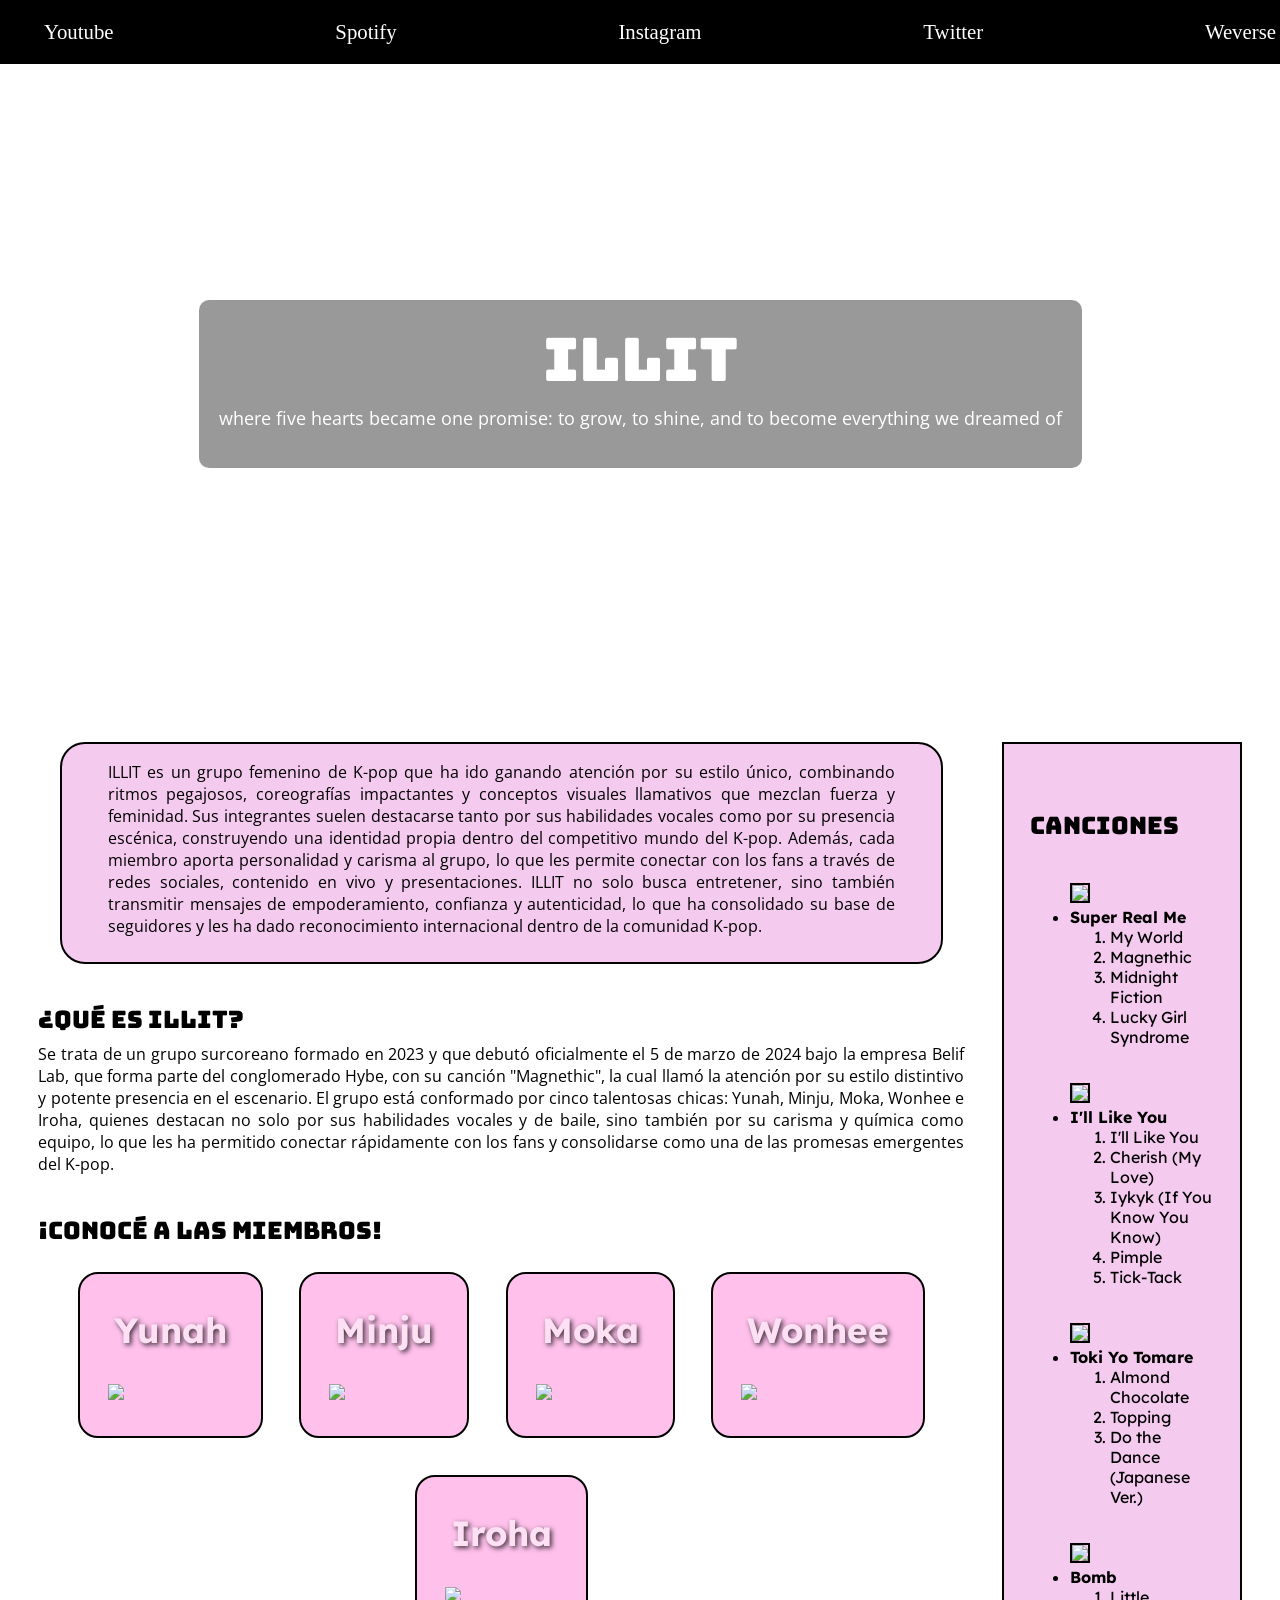
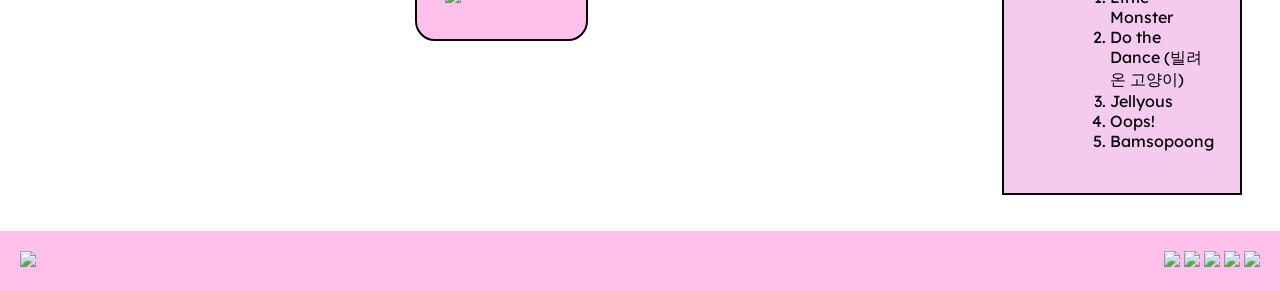
==== index.html @ ddb6dcd1 "Add files via upload" ====
<!DOCTYPE html>
<html lang="en">
<head>
    <meta charset="UTF-8">
    <meta name="viewport" content="width=device-width, initial-scale=1.0">
    <title>Illit</title>
    <link rel="shortcut icon" href="" type="image/x-icon">
    <link rel="stylesheet" href="Illit.css">
    <link rel="shortcut icon" href="illitImg/IllitParaÍcono.jpg">

<!--- Acá van las fuentes de letras-->

<link rel="preconnect" href="https://fonts.googleapis.com">
<link rel="preconnect" href="https://fonts.gstatic.com" crossorigin>
<link href="https://fonts.googleapis.com/css2?family=Anta&family=Bungee&family=Lexend:wght@100..900&family=Open+Sans:ital,wght@0,300..800;1,300..800&display=swap" rel="stylesheet">

</head>
<body>


<nav>
    <div id="NavCompu">
        <ul> 
            <li class="NavNormal"><a href="https://www.youtube.com/channel/UCEpFoWeCMCo5z3EvWaz6hQQ" target="_blank">Youtube</a></li>
            <li class="NavNormal"><a href="https://open.spotify.com/intl-es/artist/36cgvBn0aadzOijnjjwqMN" target="_blank">Spotify</a></li>
            <li class="NavNormal"><a href="https://www.instagram.com/illit_official/" target="_blank">Instagram</a></li>
            <li class="NavNormal"><a href="https://x.com/ILLIT_twt" target="_blank">Twitter</a></li>
            <li class="NavNormal"><a href="https://weverse.io/illit/highlight" target="_blank">Weverse</a></li>
        </ul>
    </div>

        <!---Esto es para el responsive--> 
    <div id="NavResponsive">
        <ul>
            <li><a href="https://www.youtube.com/channel/UCEpFoWeCMCo5z3EvWaz6hQQ" target="_blank"> <img src="https://upload.wikimedia.org/wikipedia/commons/e/ef/Youtube_logo.png" height="40px"></a></li>
            <li><a href="https://open.spotify.com/intl-es/artist/36cgvBn0aadzOijnjjwqMN" target="_blank"> <img src="https://upload.wikimedia.org/wikipedia/commons/thumb/1/19/Spotify_logo_without_text.svg/2048px-Spotify_logo_without_text.svg.png" height="40px"></a></li>
            <li><a href="https://www.instagram.com/illit_official/" target="_blank"> <img src="https://upload.wikimedia.org/wikipedia/commons/thumb/9/95/Instagram_logo_2022.svg/1000px-Instagram_logo_2022.svg.png" height="40px"></a></li>
            <li><a href="https://x.com/ILLIT_twt" target="_blank"> <img src="https://upload.wikimedia.org/wikipedia/commons/thumb/6/6f/Logo_of_Twitter.svg/2491px-Logo_of_Twitter.svg.png" height="40px"></a></li>
            <li><a href="https://weverse.io/illit/highlight" target="_blank"> <img src="https://upload.wikimedia.org/wikipedia/commons/thumb/6/6f/Weverse_logo.svg/1200px-Weverse_logo.svg.png" height="40px"></a></li>
        </ul>
    </div>
    
</nav>


<header>

    <div class="HeaderTexto">
        <h1>illit</h1>
        <p>where five hearts became one promise: to grow, to shine, and to become everything we dreamed of</p>
    </div>
</header>


<main>

<div class="CuerpoPrincipal">

    <div class="ContenedorLlamativaIntroducción">
        <section id="LlamativaIntroducción">
        <p>ILLIT es un grupo femenino de K-pop que ha ido ganando atención por su estilo único, combinando ritmos pegajosos, coreografías impactantes y conceptos visuales llamativos que mezclan fuerza y feminidad. Sus integrantes suelen destacarse tanto por sus habilidades vocales como por su presencia escénica, construyendo una identidad propia dentro del competitivo mundo del K-pop. Además, cada miembro aporta personalidad y carisma al grupo, lo que les permite conectar con los fans a través de redes sociales, contenido en vivo y presentaciones. ILLIT no solo busca entretener, sino también transmitir mensajes de empoderamiento, confianza y autenticidad, lo que ha consolidado su base de seguidores y les ha dado reconocimiento internacional dentro de la comunidad K-pop.</p>
        </section>
    </div>

    <section><!--¿Qué es Illit?--> 
        <h1>¿Qué es illit?</h1>
        <p> Se trata de un grupo surcoreano formado en 2023 y que debutó oficialmente el 5 de marzo de 2024 bajo la empresa Belif Lab, que forma parte del conglomerado Hybe, con su canción "Magnethic", la cual llamó la atención por su estilo distintivo y potente presencia en el escenario. El grupo está conformado por cinco talentosas chicas: Yunah, Minju, Moka, Wonhee e Iroha, quienes destacan no solo por sus habilidades vocales y de baile, sino también por su carisma y química como equipo, lo que les ha permitido conectar rápidamente con los fans y consolidarse como una de las promesas emergentes del K-pop.</p>
    </section>

    <section> <!--Miembros-->
        <h1>¡Conocé a las miembros!</h1>

        <div id="Miembros">

            <!--Yunah-->
            <div class="MiembrosIndividual">
                <a href="Yunah.html">
                    <h3>Yunah</h3>
                    <br>
                    <img src="illitImg/YunahImg.jpg" height="300px">
                </a>
            </div>


            <!--Minju-->
            <div class="MiembrosIndividual">
                <a href="Minju.html">
                    <h3>Minju</h3>
                    <br>
                    <img src="illitImg/MinjuImg.jpg" height="300px">
                </a>
            </div>


            <!--Moka-->
            <div class="MiembrosIndividual">
                <a href="Moka.html">
                    <h3>Moka</h3>
                    <br>
                    <img src="illitImg/MokaImg.jpg" height="300px">
                </a>
            </div>


            <!--Wonhee-->
            <div class="MiembrosIndividual">
                <a href="Wonhee.html">
                    <h3>Wonhee</h3>
                    <br>
                    <img src="illitImg/WonheeImg.jpg" height="300px">
                </a>
            </div>


            <!--Iroha-->
            <div class="MiembrosIndividual">
                <a href="Iroha.html">
                    <h3>Iroha</h3>
                    <br>
                    <img src="illitImg/IrohaImg.jpg" height="300px">
                </a>
            </div>
        </div>
    </section>

    <section id="PlaylistCelular">
        <br>
        <h1>Canciones</h1>
        <iframe data-testid="embed-iframe" style="border-radius:12px" src="https://open.spotify.com/embed/playlist/37i9dQZF1DZ06evO1NatAS?utm_source=generator" width="100%" height="352" frameBorder="0" allowfullscreen="" allow="autoplay; clipboard-write; encrypted-media; fullscreen; picture-in-picture" loading="lazy"></iframe>
    </section>

</div> <!---Acá termina el cuerpo principal-->

<aside>
    <h1>Canciones</h1>
    <br>
    <ul>
        <div><!---Super Real Me-->
            <a href="https://open.spotify.com/album/6irebIc6UO8fN0jl4UlzBS?si=mn-RBTatTna_5FFsGdFFwg" target="_blank">
                    <img src="illitImg/ÁLBUMsuperRealMe.webp" width="80%">
            </a>
            <li><strong>Super Real Me</strong></li>
                <ol>
                        <li><a href="https://open.spotify.com/intl-es/track/2Xiaplc23BureS4EDeE8xa?si=95972e3a86d4497b" target="_blank">My World</a></li>
                        <li><a href="https://open.spotify.com/intl-es/track/1aKvZDoLGkNMxoRYgkckZG?si=e9b22f85bad5419f" target="_blank">Magnethic</a></li>
                        <li><a href="https://open.spotify.com/intl-es/track/6QqrxJe1iQxwLY6he6FLFo?si=5915786a81f74e5a" target="_blank">Midnight Fiction</a></li>
                        <li><a href="https://open.spotify.com/intl-es/track/2kIUILBPlz4exX9xIFS275?si=ce0b7c5b870b4bcf" target="_blank">Lucky Girl Syndrome</a></li>
                </ol>
        </div>
            <br><br>
        <div> <!---I´ll Like You-->
                <a href="https://open.spotify.com/album/7CBwpeVQ27cWwyEYjByVH1?si=tg30fzYwR9exzYQVEYYKyQ" target="_blank">
                    <img src="illitImg/ÁLBUMillLikeYou.webp" width="80%">
                </a>
                <li><strong>I'll Like You</strong></li>
                    <ol>
                        <li><a href="https://open.spotify.com/intl-es/track/2v7aUMUc1kerJyaRmIx9zd?si=af24a090c06240bd" target="_blank">I'll Like You</a></li>
                        <li><a href="https://open.spotify.com/intl-es/track/2MoUuJhpSO4a0czxvsrSC6?si=f6792e5a083f4bc0" target="_blank">Cherish (My Love)</a></li>
                        <li><a href="https://open.spotify.com/intl-es/track/31UtyhPu6vu9LJBzoygDiQ?si=33cd0cd79b5d4cbb" target="_blank">Iykyk (If You Know You Know)</a></li>
                        <li><a href="https://open.spotify.com/intl-es/track/1ZPwN2BYeKssfv4avkzyKI?si=1d2ef8c8f9a64642" target="_blank">Pimple</a></li>
                        <li><a href="https://open.spotify.com/intl-es/track/0znsc67nMhP4X9hjhvoyeP?si=1a9c3b1a79644c91" target="_blank">Tick-Tack</a></li>
                    </ol>
                    
        </div>
            <br><br>
        <div><!---Toki Yo Tomare--> 
                <a href="https://open.spotify.com/album/34XoGWHnpRwZZieuoUN6sP?si=G8ORGV8YT9e0MLgFfBfJXQ" target="_blank">
                    <img src="illitImg/ÁLBUMtokiYoTomare.jpeg" width="80%">
                </a>
                <li><strong>Toki Yo Tomare</strong></li>
                    <ol>
                        <li><a href="https://open.spotify.com/intl-es/track/7EFRt1gVMcGpKyXqxYHedW?si=600edc7e377f4c42" target="_blank">Almond Chocolate</a></li>
                        <li><a href="https://open.spotify.com/intl-es/track/4YmOpeiAAUG2DZW2IL5vr7?si=2d009448e1944ee7" target="_blank">Topping</a></li>
                        <li><a href="https://open.spotify.com/intl-es/track/3YK0RZOpEGLw5wS5h11tws?si=d758f4e2a8e54584" target="_blank">Do the Dance (Japanese Ver.)</a></li>
                    </ol>
        </div>
            <br><br>
        <div> <!---Bomb-->
                <a href="https://open.spotify.com/album/6tcKWEXikmRDB9KufEHvLp?si=Hsp1ujvnR2Kp2tv8JWtOCQ" target="_blank">
                    <img src="illitImg/ÁLBUMbomb.webp" width="80%">
                </a>
                <li><strong>Bomb</strong></li>
                    <ol>
                        <li><a href="https://open.spotify.com/intl-es/track/5MaPzLp2vwSqu8YyUZ4zR7?si=da8be5d14ab74692" target="_blank">Little Monster</a></li>
                        <li><a href="https://open.spotify.com/intl-es/track/4p0uVFAXKUISu8yp9gNtWE?si=7d5b133c3714499c" target="_blank">Do the Dance (빌려온 고양이)</a></li>
                        <li><a href="https://open.spotify.com/intl-es/track/0wFU2pYHZi45Ws1VD6aSJX?si=67851f786c924c7d" target="_blank">Jellyous</a></li>
                        <li><a href="https://open.spotify.com/intl-es/track/1tO6hb9Ym7aTV8hJ31tLjr?si=434a36bb82b344a0" target="_blank">Oops!</a></li>
                        <li><a href="https://open.spotify.com/intl-es/track/3INETdToKVgt2vfp1wYBFw?si=f1d566fb3cea4b3e" target="_blank">Bamsopoong</a></li>
                    </ol>
        </div>
    </ul>
</aside>

</main>

<br><br>

<footer>
    <div id="LogoFooter">
        <img src="illitImg/Illit_logo.png" height="80px">
    </div>
    <div id="RedesSocialesFooter">
        <a href="https://www.youtube.com/channel/UCEpFoWeCMCo5z3EvWaz6hQQ" target="_blank"> <img src="https://upload.wikimedia.org/wikipedia/commons/e/ef/Youtube_logo.png" height="60px"></a>
        <a href="https://open.spotify.com/intl-es/artist/36cgvBn0aadzOijnjjwqMN" target="_blank"> <img src="https://upload.wikimedia.org/wikipedia/commons/thumb/1/19/Spotify_logo_without_text.svg/2048px-Spotify_logo_without_text.svg.png" height="60px"></a>
        <a href="https://www.instagram.com/illit_official/" target="_blank"> <img src="https://upload.wikimedia.org/wikipedia/commons/thumb/9/95/Instagram_logo_2022.svg/1000px-Instagram_logo_2022.svg.png" height="60px"></a>
        <a href="https://x.com/ILLIT_twt" target="_blank"> <img src="https://upload.wikimedia.org/wikipedia/commons/thumb/6/6f/Logo_of_Twitter.svg/2491px-Logo_of_Twitter.svg.png" height="60px"></a>
        <a href="https://weverse.io/illit/highlight" target="_blank"> <img src="https://upload.wikimedia.org/wikipedia/commons/thumb/6/6f/Weverse_logo.svg/1200px-Weverse_logo.svg.png" height="60px"></a>
    </div>
</footer>



</body>
</html>
---- Illit.css ----
/** Comentarios **/

body{
    margin: 0px;
    background-image: url(https://i.pinimg.com/736x/af/b0/a5/afb0a52d6d24ffaeb7620e6a61460c4c.jpg);

    p{
        font-family: "Open Sans", sans-serif;
        font-optical-sizing: auto;
        font-style: normal;
        margin-top: 7px;
    }

    h1{
        font-family: "Bungee", sans-serif;
        font-weight: 400;
        font-style: normal;
        margin-top: 40px;
        margin-bottom: 8px;
    }

}

/*Los Navegadores*/

#NavResponsive{
    display: none;
    padding: 4px;
    background-color: black;
    justify-content: space-between;
    
        ul{
            display: flex;
            flex-direction: row;
            justify-content: space-between; 
        }
    
}

#NavCompu{
    padding: 4px;
    background-color: black;
    
        ul{
            display: flex;
            flex-direction: row;
            justify-content: space-between; 

            a{
                text-decoration: none;
                color: white;
                font-size: 130%;
            }
        }

        li:hover{
            background: pink;
        }
}


/** Acá está lo del header**/

header{
    background-image: url(https://i.pinimg.com/1200x/57/23/c2/5723c2fb56389c3ae4c910d5e4dc1c56.jpg);
    background-size: cover;  /* Hace que la imagen se escale para cubrir todo el header */
    background-position: center; /* Centra la imagen */
    height: 620px;
    padding: 10px;
    display: flex;
    justify-content: center; /* Centra horizontalmente */
    align-items: center; /* Centra verticalmente */
    text-align: center; /* Centra el texto */
}


.HeaderTexto{
    color: white;
    background-color: rgba(0, 0, 0, 0.4); /*para fondo semitransparente */
    padding: 20px;
    border-radius: 10px;

    h1 {
        font-size: 60px;
        margin: 0;
    }

    p {
        font-size: 18px;
    }

}


/**Acá empieza el main**/

main{
    display: flex;
}

/**Cuerpo principal aquí**/

.CuerpoPrincipal{
    margin: 3%;
    text-align: justify;
}

.ContenedorLlamativaIntroducción{
    display: flex;
    justify-content: center;
}

#LlamativaIntroducción{
    width: 5%;
    padding-left: 5%;
    padding-right: 5%;
    padding-bottom: 1%;
    padding-top: 1%;
    border-width: 2px;
    border-color: black;
    border-radius: 25px;
    border-style: solid;
    background-color: rgb(245, 202, 239);

    
    /* Lo de aquí es para animación*/

    animation: AnimaciónIntroLlamativa 4s linear 0s 1 normal forwards;
}

@keyframes AnimaciónIntroLlamativa {
	0% {
		animation-timing-function: ease-in;
		opacity: 1;
		transform: translateY(-45px);
	}

	24% {
		opacity: 1;
	}

	40% {
		animation-timing-function: ease-in;
		transform: translateY(-24px);
	}

	65% {
		animation-timing-function: ease-in;
		transform: translateY(-12px);
	}

	82% {
		animation-timing-function: ease-in;
		transform: translateY(-6px);
	}

	93% {
		animation-timing-function: ease-in;
		transform: translateY(-4px);
	}

	25%,
	55%,
	75%,
	87% {
		animation-timing-function: ease-out;
		transform: translateY(0px);
	}

	100% {
		animation-timing-function: ease-out;
		opacity: 1;
		transform: translateY(0px);
	}

}


/**Miembros xd**/

#Miembros{
    display: flex;
    flex-wrap: wrap;
    justify-content: center;
}


.MiembrosIndividual{
    border-style: solid;
    border-width: 2px;
    border-radius: 20px;
    margin: 2%;
    padding: 3%;
    background-color: rgb(255, 192, 236);
    animation: AnimaciónMiembros 0.5s linear 0s 1 normal forwards;

/**Estilo del a y del h3**/

    a{
        text-decoration: none;
        font-size: 30px;
        font-family: "Lexend", sans-serif;
        font-optical-sizing: auto;
        font-style: normal;
        color: rgb(253, 224, 243);
        text-shadow: 2px 2px 5px rgba(0, 0, 0, 0.76);
    }

    h3{
        margin: 6px;
        margin-bottom: -20px;
        text-align: center;
    }

    h3:hover{
        transform: scale(1.5);
    }

    img:hover{
        transform: scale(1.12);
    }

}


@keyframes AnimaciónMiembros {
	0% {
		transform: scale(0.5);
	}

	100% {
		transform: scale(1);
	}
}

/**La playlist**/

#PlaylistCelular{
    display: none;
}

aside{
    margin-right: 3%;
    margin-top: 3%;
    padding: 2%;
    border-width: 2px;
    border-style: solid;
    background-color: rgb(245, 202, 239);

    a{
        text-decoration: none;
        color: black;
            font-family: "Lexend", sans-serif;
            font-optical-sizing: auto;
            font-style: normal;
    }

    li{
        font-family: "Lexend", sans-serif;
        font-optical-sizing: auto;
        font-style: normal;
    }

    img{
        border-width: 2px;
        border-style: solid;
    }
    
}

footer{
    background-color: rgb(255, 192, 236);
    padding: 20px;
    display: flex;
    justify-content: space-between;
}

/*Acá empiezan los media para ajustar tamaños*/

    /*Celulares*/

    @media (max-width:365px){
        #NavResponsive img{
            height: 30px;
            width: 30px;
        }
    }

        @media (max-width:500px){

            #NavCompu{
                display: none;
            }

            #NavResponsive{
                display: block;
            }

            .MiembrosIndividual{
                flex-direction: column;
            }

            #LlamativaIntroducción{
                width: 450px;
            }

            #RedesSocialesFooter{
                display: none;
            }

        }

    /*Tablets*/
        @media (max-width:600px){
            nav li{
                font-size: 12px;
            }
        }

        @media (max-width:1024px){

            aside{
                display: none;
            }

            #PlaylistCelular{
                display: block;
            }

            #LogoFooter{
                img{
                    width: 200px;
                    height: auto;
                }
            }

            #RedesSocialesFooter{
                img{
                    height: 37px;
                    flex-wrap: wrap;
                }

            }

        }

    /*Computadoras*/
        @media (max-width:1840px){

            .MiembrosIndividual{
                flex-direction: row;
            }

            #LlamativaIntroducción{
                width: 85%;
            }

        }
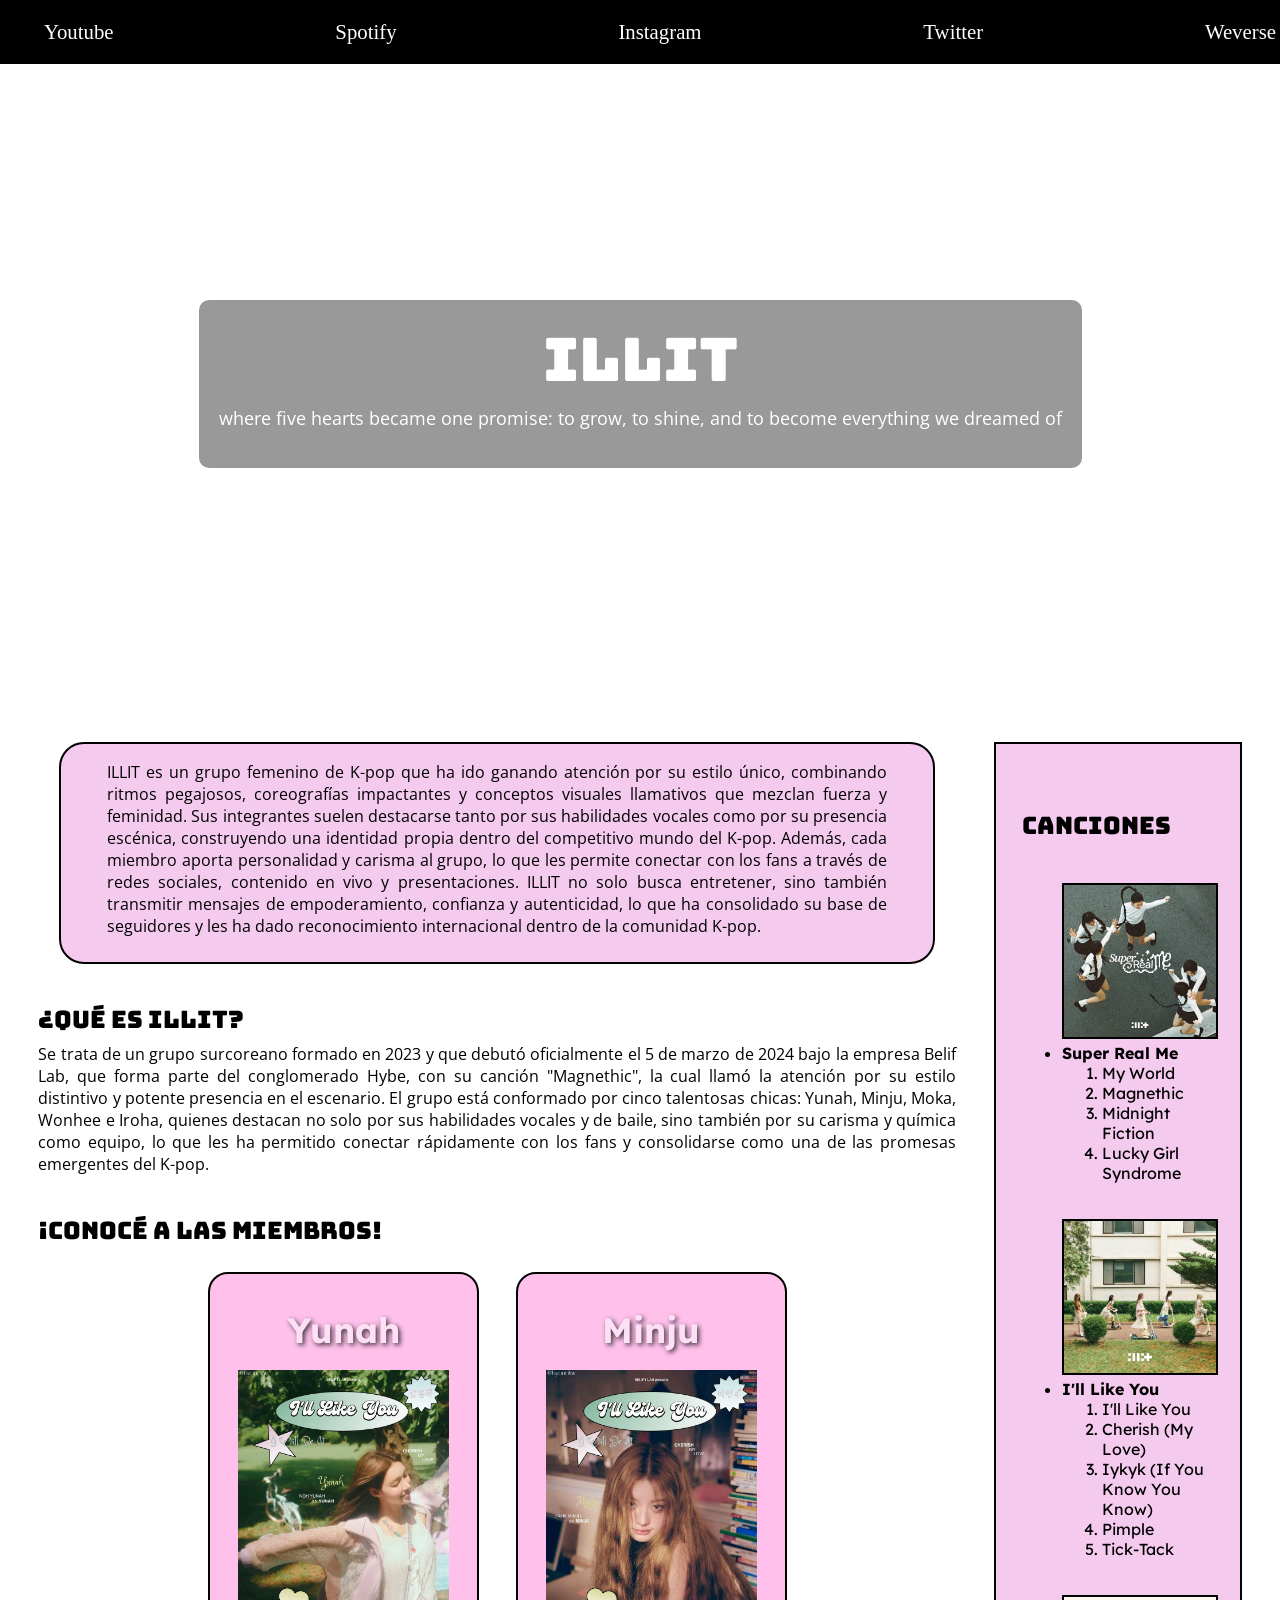
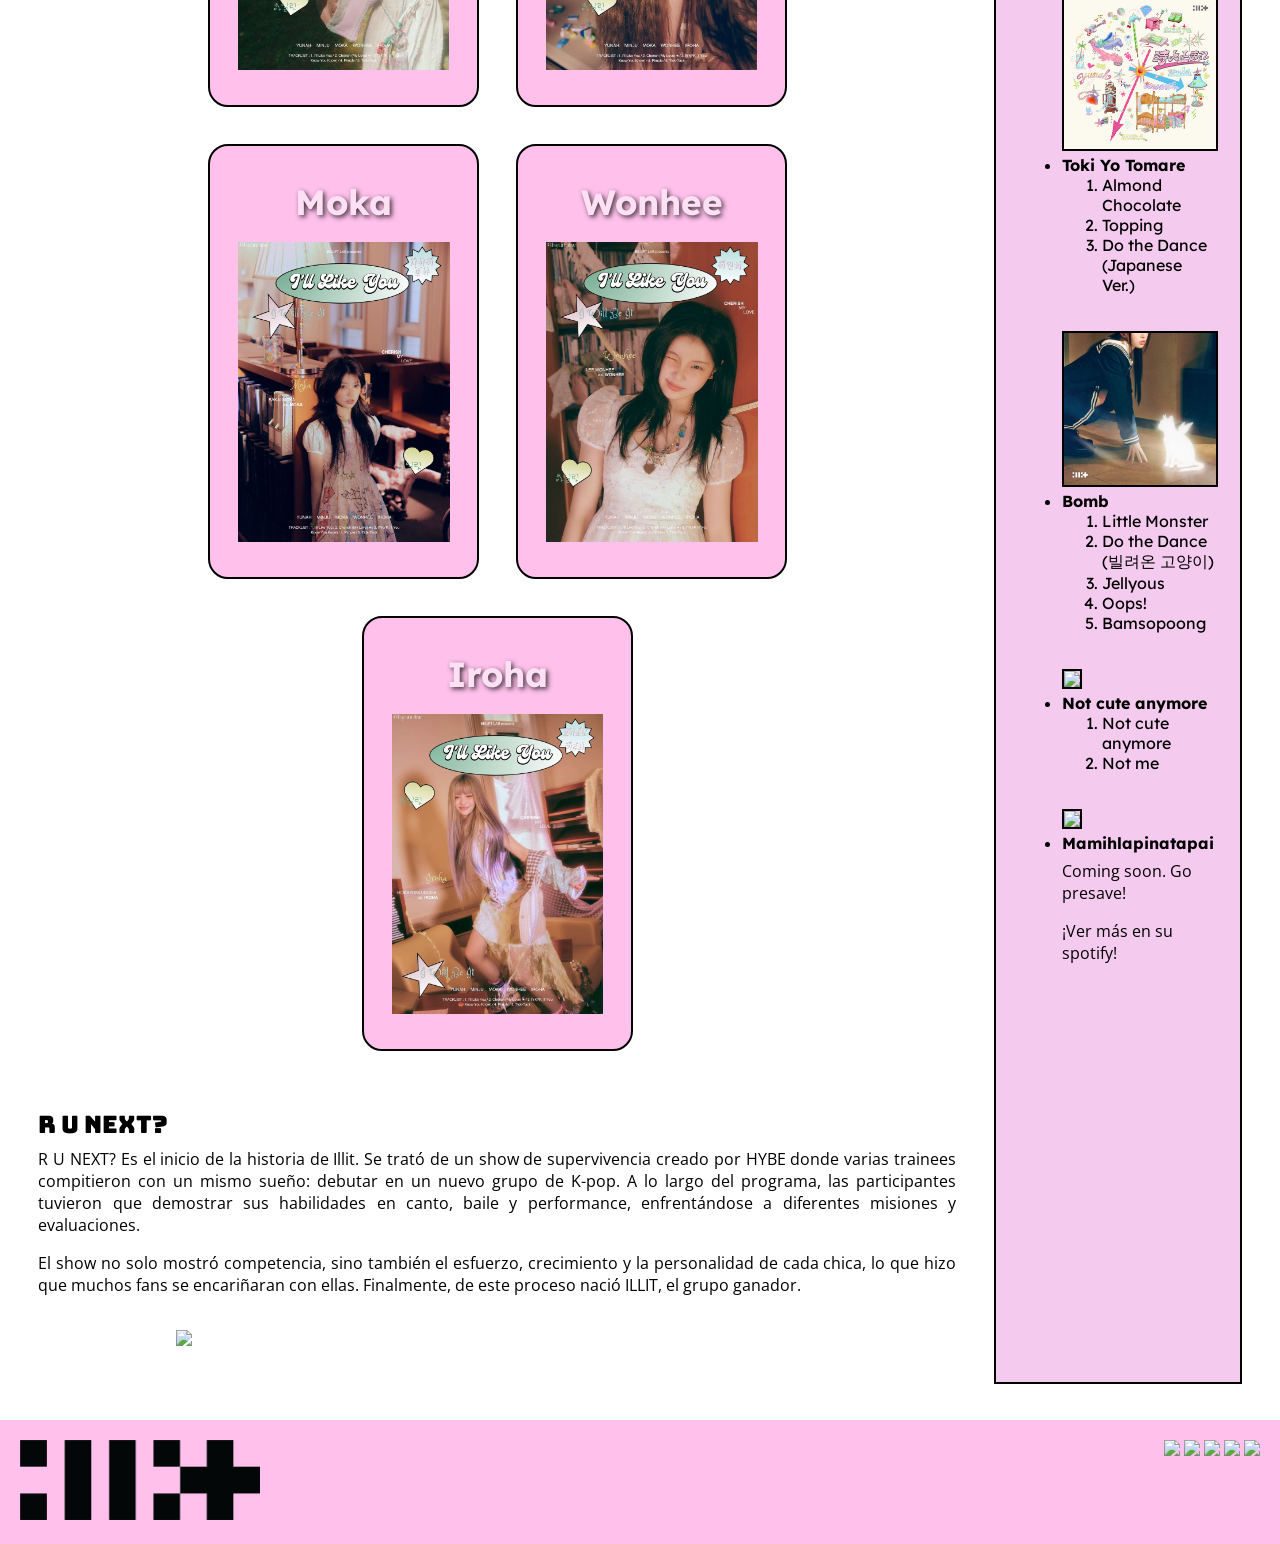
==== commit 8846be18: "Add files via upload" ====
--- a/index.html
+++ b/index.html
@@ -34,8 +34,8 @@
         <ul>
             <li><a href="https://www.youtube.com/channel/UCEpFoWeCMCo5z3EvWaz6hQQ" target="_blank"> <img src="https://upload.wikimedia.org/wikipedia/commons/e/ef/Youtube_logo.png" height="40px"></a></li>
             <li><a href="https://open.spotify.com/intl-es/artist/36cgvBn0aadzOijnjjwqMN" target="_blank"> <img src="https://upload.wikimedia.org/wikipedia/commons/thumb/1/19/Spotify_logo_without_text.svg/2048px-Spotify_logo_without_text.svg.png" height="40px"></a></li>
-            <li><a href="https://www.instagram.com/illit_official/" target="_blank"> <img src="https://upload.wikimedia.org/wikipedia/commons/thumb/9/95/Instagram_logo_2022.svg/1000px-Instagram_logo_2022.svg.png" height="40px"></a></li>
-            <li><a href="https://x.com/ILLIT_twt" target="_blank"> <img src="https://upload.wikimedia.org/wikipedia/commons/thumb/6/6f/Logo_of_Twitter.svg/2491px-Logo_of_Twitter.svg.png" height="40px"></a></li>
+            <li><a href="https://www.instagram.com/illit_official/" target="_blank"> <img src="https://upload.wikimedia.org/wikipedia/commons/thumb/e/e7/Instagram_logo_2016.svg/3840px-Instagram_logo_2016.svg.png" height="40px"></a></li>
+            <li><a href="https://x.com/ILLIT_twt" target="_blank"> <img src="https://upload.wikimedia.org/wikipedia/commons/thumb/b/b7/X_logo.jpg/1280px-X_logo.jpg" height="40px"></a></li>
             <li><a href="https://weverse.io/illit/highlight" target="_blank"> <img src="https://upload.wikimedia.org/wikipedia/commons/thumb/6/6f/Weverse_logo.svg/1200px-Weverse_logo.svg.png" height="40px"></a></li>
         </ul>
     </div>
@@ -54,142 +54,170 @@
 
 <main>
 
-<div class="CuerpoPrincipal">
-
-    <div class="ContenedorLlamativaIntroducción">
-        <section id="LlamativaIntroducción">
-        <p>ILLIT es un grupo femenino de K-pop que ha ido ganando atención por su estilo único, combinando ritmos pegajosos, coreografías impactantes y conceptos visuales llamativos que mezclan fuerza y feminidad. Sus integrantes suelen destacarse tanto por sus habilidades vocales como por su presencia escénica, construyendo una identidad propia dentro del competitivo mundo del K-pop. Además, cada miembro aporta personalidad y carisma al grupo, lo que les permite conectar con los fans a través de redes sociales, contenido en vivo y presentaciones. ILLIT no solo busca entretener, sino también transmitir mensajes de empoderamiento, confianza y autenticidad, lo que ha consolidado su base de seguidores y les ha dado reconocimiento internacional dentro de la comunidad K-pop.</p>
+    <div class="CuerpoPrincipal">
+
+        <div class="ContenedorLlamativaIntroducción">
+            <section id="LlamativaIntroducción">
+            <p>ILLIT es un grupo femenino de K-pop que ha ido ganando atención por su estilo único, combinando ritmos pegajosos, coreografías impactantes y conceptos visuales llamativos que mezclan fuerza y feminidad. Sus integrantes suelen destacarse tanto por sus habilidades vocales como por su presencia escénica, construyendo una identidad propia dentro del competitivo mundo del K-pop. Además, cada miembro aporta personalidad y carisma al grupo, lo que les permite conectar con los fans a través de redes sociales, contenido en vivo y presentaciones. ILLIT no solo busca entretener, sino también transmitir mensajes de empoderamiento, confianza y autenticidad, lo que ha consolidado su base de seguidores y les ha dado reconocimiento internacional dentro de la comunidad K-pop.</p>
+            </section>
+        </div>
+
+        <section><!--¿Qué es Illit?--> 
+            <h1>¿Qué es illit?</h1>
+            <p> Se trata de un grupo surcoreano formado en 2023 y que debutó oficialmente el 5 de marzo de 2024 bajo la empresa Belif Lab, que forma parte del conglomerado Hybe, con su canción "Magnethic", la cual llamó la atención por su estilo distintivo y potente presencia en el escenario. El grupo está conformado por cinco talentosas chicas: Yunah, Minju, Moka, Wonhee e Iroha, quienes destacan no solo por sus habilidades vocales y de baile, sino también por su carisma y química como equipo, lo que les ha permitido conectar rápidamente con los fans y consolidarse como una de las promesas emergentes del K-pop.</p>
         </section>
-    </div>
-
-    <section><!--¿Qué es Illit?--> 
-        <h1>¿Qué es illit?</h1>
-        <p> Se trata de un grupo surcoreano formado en 2023 y que debutó oficialmente el 5 de marzo de 2024 bajo la empresa Belif Lab, que forma parte del conglomerado Hybe, con su canción "Magnethic", la cual llamó la atención por su estilo distintivo y potente presencia en el escenario. El grupo está conformado por cinco talentosas chicas: Yunah, Minju, Moka, Wonhee e Iroha, quienes destacan no solo por sus habilidades vocales y de baile, sino también por su carisma y química como equipo, lo que les ha permitido conectar rápidamente con los fans y consolidarse como una de las promesas emergentes del K-pop.</p>
-    </section>
-
-    <section> <!--Miembros-->
-        <h1>¡Conocé a las miembros!</h1>
-
-        <div id="Miembros">
-
-            <!--Yunah-->
-            <div class="MiembrosIndividual">
-                <a href="Yunah.html">
-                    <h3>Yunah</h3>
-                    <br>
-                    <img src="illitImg/YunahImg.jpg" height="300px">
+
+        <section> <!--Miembros-->
+            <h1>¡Conocé a las miembros!</h1>
+
+            <div id="Miembros">
+
+                <!--Yunah-->
+                <div class="MiembrosIndividual">
+                    <a href="Yunah.html">
+                        <h3>Yunah</h3>
+                        <br>
+                        <img src="illitImg/YunahImg.jpg" height="300px">
+                    </a>
+                </div>
+
+
+                <!--Minju-->
+                <div class="MiembrosIndividual">
+                    <a href="Minju.html">
+                        <h3>Minju</h3>
+                        <br>
+                        <img src="illitImg/MinjuImg.jpg" height="300px">
+                    </a>
+                </div>
+
+
+                <!--Moka-->
+                <div class="MiembrosIndividual">
+                    <a href="Moka.html">
+                        <h3>Moka</h3>
+                        <br>
+                        <img src="illitImg/MokaImg.jpg" height="300px">
+                    </a>
+                </div>
+
+
+                <!--Wonhee-->
+                <div class="MiembrosIndividual">
+                    <a href="Wonhee.html">
+                        <h3>Wonhee</h3>
+                        <br>
+                        <img src="illitImg/WonheeImg.jpg" height="300px">
+                    </a>
+                </div>
+
+
+                <!--Iroha-->
+                <div class="MiembrosIndividual">
+                    <a href="Iroha.html">
+                        <h3>Iroha</h3>
+                        <br>
+                        <img src="illitImg/IrohaImg.jpg" height="300px">
+                    </a>
+                </div>
+            </div>
+        </section>
+
+        <section> <!--R U NEXT?-->
+            <h1>R U NEXT?</h1>
+                <p> R U NEXT? Es el inicio de la historia de Illit. Se trató de un show de supervivencia creado por HYBE donde varias trainees compitieron con un mismo sueño: debutar en un nuevo grupo de K-pop. A lo largo del programa, las participantes tuvieron que demostrar sus habilidades en canto, baile y performance, enfrentándose a diferentes misiones y evaluaciones.</p>
+                <p>El show no solo mostró competencia, sino también el esfuerzo, crecimiento y la personalidad de cada chica, lo que hizo que muchos fans se encariñaran con ellas. Finalmente, de este proceso nació ILLIT, el grupo ganador.</p>
+                <br>
+                <div id="ImgRUNext" ><img src="illitImg/RUNext.png" width="70%"></div>
+            </section>
+
+        <section id="PlaylistCelular">
+            <br>
+            <h1>Canciones</h1>
+            <iframe data-testid="embed-iframe" style="border-radius:12px" src="https://open.spotify.com/embed/playlist/37i9dQZF1DZ06evO1NatAS?utm_source=generator" width="100%" height="352" frameBorder="0" allowfullscreen="" allow="autoplay; clipboard-write; encrypted-media; fullscreen; picture-in-picture" loading="lazy"></iframe>
+        </section>
+
+    </div> <!---Acá termina el cuerpo principal-->
+
+    <aside>
+        <h1>Canciones</h1>
+        <br>
+        <ul>
+            <div><!---Super Real Me-->
+                <a href="https://open.spotify.com/album/6irebIc6UO8fN0jl4UlzBS?si=mn-RBTatTna_5FFsGdFFwg" target="_blank">
+                        <img src="illitImg/ÁLBUMsuperRealMe.webp" width="100%">
                 </a>
-            </div>
-
-
-            <!--Minju-->
-            <div class="MiembrosIndividual">
-                <a href="Minju.html">
-                    <h3>Minju</h3>
-                    <br>
-                    <img src="illitImg/MinjuImg.jpg" height="300px">
-                </a>
-            </div>
-
-
-            <!--Moka-->
-            <div class="MiembrosIndividual">
-                <a href="Moka.html">
-                    <h3>Moka</h3>
-                    <br>
-                    <img src="illitImg/MokaImg.jpg" height="300px">
-                </a>
-            </div>
-
-
-            <!--Wonhee-->
-            <div class="MiembrosIndividual">
-                <a href="Wonhee.html">
-                    <h3>Wonhee</h3>
-                    <br>
-                    <img src="illitImg/WonheeImg.jpg" height="300px">
-                </a>
-            </div>
-
-
-            <!--Iroha-->
-            <div class="MiembrosIndividual">
-                <a href="Iroha.html">
-                    <h3>Iroha</h3>
-                    <br>
-                    <img src="illitImg/IrohaImg.jpg" height="300px">
-                </a>
-            </div>
-        </div>
-    </section>
-
-    <section id="PlaylistCelular">
-        <br>
-        <h1>Canciones</h1>
-        <iframe data-testid="embed-iframe" style="border-radius:12px" src="https://open.spotify.com/embed/playlist/37i9dQZF1DZ06evO1NatAS?utm_source=generator" width="100%" height="352" frameBorder="0" allowfullscreen="" allow="autoplay; clipboard-write; encrypted-media; fullscreen; picture-in-picture" loading="lazy"></iframe>
-    </section>
-
-</div> <!---Acá termina el cuerpo principal-->
-
-<aside>
-    <h1>Canciones</h1>
-    <br>
-    <ul>
-        <div><!---Super Real Me-->
-            <a href="https://open.spotify.com/album/6irebIc6UO8fN0jl4UlzBS?si=mn-RBTatTna_5FFsGdFFwg" target="_blank">
-                    <img src="illitImg/ÁLBUMsuperRealMe.webp" width="80%">
-            </a>
-            <li><strong>Super Real Me</strong></li>
-                <ol>
-                        <li><a href="https://open.spotify.com/intl-es/track/2Xiaplc23BureS4EDeE8xa?si=95972e3a86d4497b" target="_blank">My World</a></li>
-                        <li><a href="https://open.spotify.com/intl-es/track/1aKvZDoLGkNMxoRYgkckZG?si=e9b22f85bad5419f" target="_blank">Magnethic</a></li>
-                        <li><a href="https://open.spotify.com/intl-es/track/6QqrxJe1iQxwLY6he6FLFo?si=5915786a81f74e5a" target="_blank">Midnight Fiction</a></li>
-                        <li><a href="https://open.spotify.com/intl-es/track/2kIUILBPlz4exX9xIFS275?si=ce0b7c5b870b4bcf" target="_blank">Lucky Girl Syndrome</a></li>
-                </ol>
-        </div>
-            <br><br>
-        <div> <!---I´ll Like You-->
-                <a href="https://open.spotify.com/album/7CBwpeVQ27cWwyEYjByVH1?si=tg30fzYwR9exzYQVEYYKyQ" target="_blank">
-                    <img src="illitImg/ÁLBUMillLikeYou.webp" width="80%">
-                </a>
-                <li><strong>I'll Like You</strong></li>
+                <li><strong>Super Real Me</strong></li>
                     <ol>
-                        <li><a href="https://open.spotify.com/intl-es/track/2v7aUMUc1kerJyaRmIx9zd?si=af24a090c06240bd" target="_blank">I'll Like You</a></li>
-                        <li><a href="https://open.spotify.com/intl-es/track/2MoUuJhpSO4a0czxvsrSC6?si=f6792e5a083f4bc0" target="_blank">Cherish (My Love)</a></li>
-                        <li><a href="https://open.spotify.com/intl-es/track/31UtyhPu6vu9LJBzoygDiQ?si=33cd0cd79b5d4cbb" target="_blank">Iykyk (If You Know You Know)</a></li>
-                        <li><a href="https://open.spotify.com/intl-es/track/1ZPwN2BYeKssfv4avkzyKI?si=1d2ef8c8f9a64642" target="_blank">Pimple</a></li>
-                        <li><a href="https://open.spotify.com/intl-es/track/0znsc67nMhP4X9hjhvoyeP?si=1a9c3b1a79644c91" target="_blank">Tick-Tack</a></li>
+                            <li><a href="https://open.spotify.com/intl-es/track/2Xiaplc23BureS4EDeE8xa?si=95972e3a86d4497b" target="_blank">My World</a></li>
+                            <li><a href="https://open.spotify.com/intl-es/track/1aKvZDoLGkNMxoRYgkckZG?si=e9b22f85bad5419f" target="_blank">Magnethic</a></li>
+                            <li><a href="https://open.spotify.com/intl-es/track/6QqrxJe1iQxwLY6he6FLFo?si=5915786a81f74e5a" target="_blank">Midnight Fiction</a></li>
+                            <li><a href="https://open.spotify.com/intl-es/track/2kIUILBPlz4exX9xIFS275?si=ce0b7c5b870b4bcf" target="_blank">Lucky Girl Syndrome</a></li>
                     </ol>
-                    
-        </div>
-            <br><br>
-        <div><!---Toki Yo Tomare--> 
-                <a href="https://open.spotify.com/album/34XoGWHnpRwZZieuoUN6sP?si=G8ORGV8YT9e0MLgFfBfJXQ" target="_blank">
-                    <img src="illitImg/ÁLBUMtokiYoTomare.jpeg" width="80%">
-                </a>
-                <li><strong>Toki Yo Tomare</strong></li>
-                    <ol>
-                        <li><a href="https://open.spotify.com/intl-es/track/7EFRt1gVMcGpKyXqxYHedW?si=600edc7e377f4c42" target="_blank">Almond Chocolate</a></li>
-                        <li><a href="https://open.spotify.com/intl-es/track/4YmOpeiAAUG2DZW2IL5vr7?si=2d009448e1944ee7" target="_blank">Topping</a></li>
-                        <li><a href="https://open.spotify.com/intl-es/track/3YK0RZOpEGLw5wS5h11tws?si=d758f4e2a8e54584" target="_blank">Do the Dance (Japanese Ver.)</a></li>
-                    </ol>
-        </div>
-            <br><br>
-        <div> <!---Bomb-->
-                <a href="https://open.spotify.com/album/6tcKWEXikmRDB9KufEHvLp?si=Hsp1ujvnR2Kp2tv8JWtOCQ" target="_blank">
-                    <img src="illitImg/ÁLBUMbomb.webp" width="80%">
-                </a>
-                <li><strong>Bomb</strong></li>
-                    <ol>
-                        <li><a href="https://open.spotify.com/intl-es/track/5MaPzLp2vwSqu8YyUZ4zR7?si=da8be5d14ab74692" target="_blank">Little Monster</a></li>
-                        <li><a href="https://open.spotify.com/intl-es/track/4p0uVFAXKUISu8yp9gNtWE?si=7d5b133c3714499c" target="_blank">Do the Dance (빌려온 고양이)</a></li>
-                        <li><a href="https://open.spotify.com/intl-es/track/0wFU2pYHZi45Ws1VD6aSJX?si=67851f786c924c7d" target="_blank">Jellyous</a></li>
-                        <li><a href="https://open.spotify.com/intl-es/track/1tO6hb9Ym7aTV8hJ31tLjr?si=434a36bb82b344a0" target="_blank">Oops!</a></li>
-                        <li><a href="https://open.spotify.com/intl-es/track/3INETdToKVgt2vfp1wYBFw?si=f1d566fb3cea4b3e" target="_blank">Bamsopoong</a></li>
-                    </ol>
-        </div>
-    </ul>
-</aside>
+            </div>
+                <br><br>
+            <div> <!---I´ll Like You-->
+                    <a href="https://open.spotify.com/album/7CBwpeVQ27cWwyEYjByVH1?si=tg30fzYwR9exzYQVEYYKyQ" target="_blank">
+                        <img src="illitImg/ÁLBUMillLikeYou.webp" width="100%">
+                    </a>
+                    <li><strong>I'll Like You</strong></li>
+                        <ol>
+                            <li><a href="https://open.spotify.com/intl-es/track/2v7aUMUc1kerJyaRmIx9zd?si=af24a090c06240bd" target="_blank">I'll Like You</a></li>
+                            <li><a href="https://open.spotify.com/intl-es/track/2MoUuJhpSO4a0czxvsrSC6?si=f6792e5a083f4bc0" target="_blank">Cherish (My Love)</a></li>
+                            <li><a href="https://open.spotify.com/intl-es/track/31UtyhPu6vu9LJBzoygDiQ?si=33cd0cd79b5d4cbb" target="_blank">Iykyk (If You Know You Know)</a></li>
+                            <li><a href="https://open.spotify.com/intl-es/track/1ZPwN2BYeKssfv4avkzyKI?si=1d2ef8c8f9a64642" target="_blank">Pimple</a></li>
+                            <li><a href="https://open.spotify.com/intl-es/track/0znsc67nMhP4X9hjhvoyeP?si=1a9c3b1a79644c91" target="_blank">Tick-Tack</a></li>
+                        </ol>
+                        
+            </div>
+                <br><br>
+            <div><!---Toki Yo Tomare--> 
+                    <a href="https://open.spotify.com/album/34XoGWHnpRwZZieuoUN6sP?si=G8ORGV8YT9e0MLgFfBfJXQ" target="_blank">
+                        <img src="illitImg/ÁLBUMtokiYoTomare.jpeg" width="100%">
+                    </a>
+                    <li><strong>Toki Yo Tomare</strong></li>
+                        <ol>
+                            <li><a href="https://open.spotify.com/intl-es/track/7EFRt1gVMcGpKyXqxYHedW?si=600edc7e377f4c42" target="_blank">Almond Chocolate</a></li>
+                            <li><a href="https://open.spotify.com/intl-es/track/4YmOpeiAAUG2DZW2IL5vr7?si=2d009448e1944ee7" target="_blank">Topping</a></li>
+                            <li><a href="https://open.spotify.com/intl-es/track/3YK0RZOpEGLw5wS5h11tws?si=d758f4e2a8e54584" target="_blank">Do the Dance (Japanese Ver.)</a></li>
+                        </ol>
+            </div>
+                <br><br>
+            <div> <!---Bomb-->
+                    <a href="https://open.spotify.com/album/6tcKWEXikmRDB9KufEHvLp?si=Hsp1ujvnR2Kp2tv8JWtOCQ" target="_blank">
+                        <img src="illitImg/ÁLBUMbomb.webp" width="100%">
+                    </a>
+                    <li><strong>Bomb</strong></li>
+                        <ol>
+                            <li><a href="https://open.spotify.com/intl-es/track/5MaPzLp2vwSqu8YyUZ4zR7?si=da8be5d14ab74692" target="_blank">Little Monster</a></li>
+                            <li><a href="https://open.spotify.com/intl-es/track/4p0uVFAXKUISu8yp9gNtWE?si=7d5b133c3714499c" target="_blank">Do the Dance (빌려온 고양이)</a></li>
+                            <li><a href="https://open.spotify.com/intl-es/track/0wFU2pYHZi45Ws1VD6aSJX?si=67851f786c924c7d" target="_blank">Jellyous</a></li>
+                            <li><a href="https://open.spotify.com/intl-es/track/1tO6hb9Ym7aTV8hJ31tLjr?si=434a36bb82b344a0" target="_blank">Oops!</a></li>
+                            <li><a href="https://open.spotify.com/intl-es/track/3INETdToKVgt2vfp1wYBFw?si=f1d566fb3cea4b3e" target="_blank">Bamsopoong</a></li>
+                        </ol>
+            </div>
+                <br><br>
+            <div> <!---Not cute anymore-->
+                    <a href="https://open.spotify.com/intl-es/album/6wKHLrZczZAhDVsMEG4JXt?si=GMzMqP4rTCmGadzgMV8MYw" target="_blank">
+                        <img src="illitImg/ÁLBUM. NotCuteAnymore.png" width="100%">
+                    </a>
+                    <li><strong>Not cute anymore</strong></li>
+                        <ol>
+                            <li><a href="https://open.spotify.com/intl-es/track/1k0JAiH11gHL9dc5dfQjQr?si=2411831f4e194652" target="_blank">Not cute anymore</a></li>
+                            <li><a href="https://open.spotify.com/intl-es/track/1zEDtR1s5RwARukQ28PHvT?si=fb7bfe0a32a74547" target="_blank">Not me</a></li>
+                        </ol>
+            </div>
+                <br><br>
+            <div> <!---Mami no se qué-->
+                    <a href="https://open.spotify.com/prerelease/3tCfAinmCQYnOgyqbSPXpk?si=f9973b4cb2344c7c" target="_blank">
+                        <img src="illitImg/ÁLBUMMamihlapinatapai.png" width="100%">
+                    </a>
+                    <li><strong>Mamihlapinatapai</strong></li>
+                    <p>Coming soon. Go presave!</p>
+            </div>
+            <p>¡Ver más en su spotify!</p>
+        </ul>
+    </aside>
 
 </main>
 
@@ -202,8 +230,8 @@
     <div id="RedesSocialesFooter">
         <a href="https://www.youtube.com/channel/UCEpFoWeCMCo5z3EvWaz6hQQ" target="_blank"> <img src="https://upload.wikimedia.org/wikipedia/commons/e/ef/Youtube_logo.png" height="60px"></a>
         <a href="https://open.spotify.com/intl-es/artist/36cgvBn0aadzOijnjjwqMN" target="_blank"> <img src="https://upload.wikimedia.org/wikipedia/commons/thumb/1/19/Spotify_logo_without_text.svg/2048px-Spotify_logo_without_text.svg.png" height="60px"></a>
-        <a href="https://www.instagram.com/illit_official/" target="_blank"> <img src="https://upload.wikimedia.org/wikipedia/commons/thumb/9/95/Instagram_logo_2022.svg/1000px-Instagram_logo_2022.svg.png" height="60px"></a>
-        <a href="https://x.com/ILLIT_twt" target="_blank"> <img src="https://upload.wikimedia.org/wikipedia/commons/thumb/6/6f/Logo_of_Twitter.svg/2491px-Logo_of_Twitter.svg.png" height="60px"></a>
+        <a href="https://www.instagram.com/illit_official/" target="_blank"> <img src="https://upload.wikimedia.org/wikipedia/commons/thumb/e/e7/Instagram_logo_2016.svg/3840px-Instagram_logo_2016.svg.png" height="60px"></a>
+        <a href="https://x.com/ILLIT_twt" target="_blank"> <img src="https://upload.wikimedia.org/wikipedia/commons/thumb/b/b7/X_logo.jpg/1280px-X_logo.jpg" height="60px"></a>
         <a href="https://weverse.io/illit/highlight" target="_blank"> <img src="https://upload.wikimedia.org/wikipedia/commons/thumb/6/6f/Weverse_logo.svg/1200px-Weverse_logo.svg.png" height="60px"></a>
     </div>
 </footer>
--- a/Illit.css
+++ b/Illit.css
@@ -19,6 +19,15 @@
         margin-bottom: 8px;
     }
 
+
+        h2{
+        color: rgba(39, 39, 39, 0.644);
+        font-family: "Bungee", sans-serif;
+        font-weight: 400;
+        font-style: normal;
+        margin-top: 40px;
+        margin-bottom: 8px;
+    }
 }
 
 /*Los Navegadores*/
@@ -233,6 +242,15 @@
 	}
 }
 
+/*Img R U Next?*/
+
+#ImgRUNext{
+    display: flex;
+    align-items: center;
+    justify-content: center;  
+  
+}
+
 /**La playlist**/
 
 #PlaylistCelular{
@@ -354,5 +372,15 @@
             #LlamativaIntroducción{
                 width: 85%;
             }
-
+        }
+
+        @media (width>1840px){
+
+            .MiembrosIndividual{
+                flex-direction: row;
+            }
+
+            #LlamativaIntroducción{
+                width: 85%;
+            }
         }
